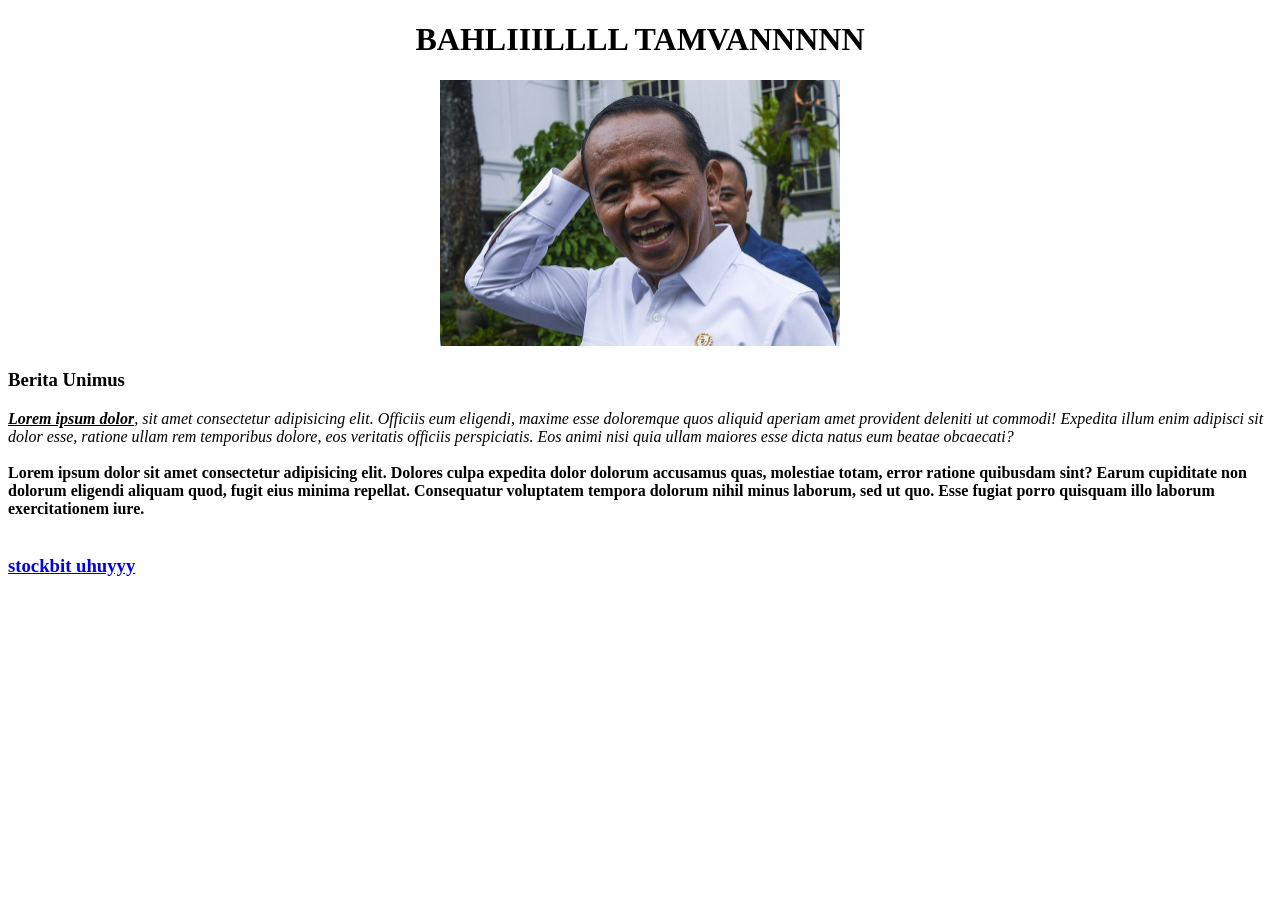
==== index.html @ 966e671b "add index" ====
<!DOCTYPE html>
<html lang="en">
<head>
    <meta charset="UTF-8">
    <meta name="viewport" content="width=device-width, initial-scale=1.0">
    <title>HOME - INFORMATIKA AJEGEJE</title>
</head>
<body>
    <h1 align="center">BAHLIIILLLL TAMVANNNNN</h1>
    <center>   <img src="bahlil.jpg"/ width="400"></center>

    <h3>Berita Unimus</h3>
    <p>
        <i><b><u>Lorem ipsum dolor</b></u>, sit amet consectetur adipisicing elit. Officiis eum eligendi, maxime esse doloremque quos aliquid aperiam amet provident deleniti ut commodi! Expedita illum enim adipisci sit dolor esse, ratione ullam rem temporibus dolore, eos veritatis officiis perspiciatis. Eos animi nisi quia ullam maiores esse dicta natus eum beatae obcaecati?</i>

        <br>
        <br>
        
        <b>Lorem ipsum dolor sit amet consectetur adipisicing elit. Dolores culpa expedita dolor dolorum accusamus quas, molestiae totam, error ratione quibusdam sint? Earum cupiditate non dolorum eligendi aliquam quod, fugit eius minima repellat. Consequatur voluptatem tempora dolorum nihil minus laborum, sed ut quo. Esse fugiat porro quisquam illo laborum exercitationem iure.</b>
        
        <br>
        <br>

        <a href="https://stockbit.com" target="_blank"><h3>stockbit uhuyyy</h3></a>
    </p>
</body>
</html>
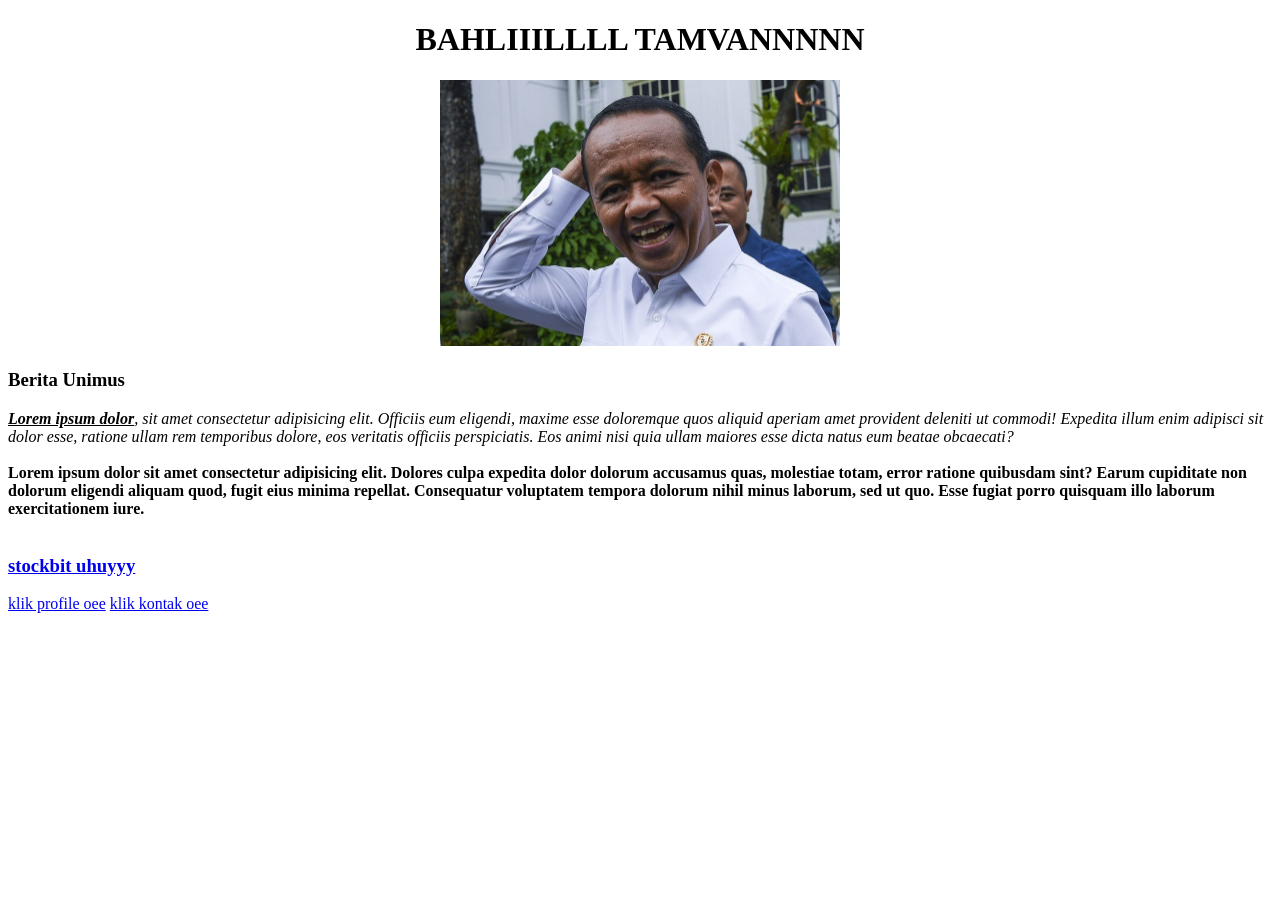
==== commit a6cd8943: "update contact dan profile" ====
--- a/index.html
+++ b/index.html
@@ -22,6 +22,9 @@
         <br>
 
         <a href="https://stockbit.com" target="_blank"><h3>stockbit uhuyyy</h3></a>
+        <a href="profile.html">klik profile oee</a>
+        <a href="contact.html">klik kontak oee</a>
+
     </p>
 </body>
 </html>
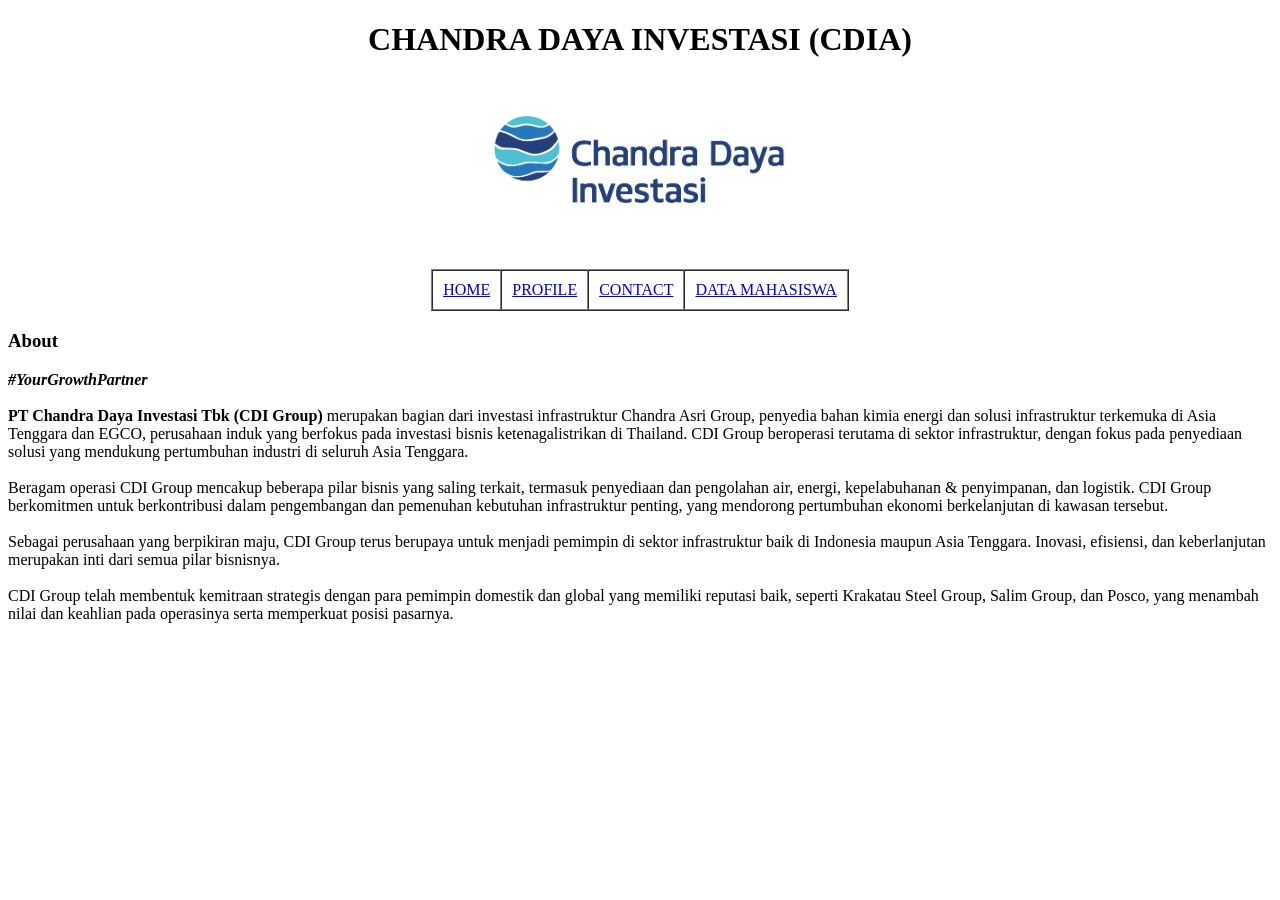
==== commit f8db1b82: "add data mahasiswa" ====
--- a/index.html
+++ b/index.html
@@ -3,28 +3,37 @@
 <head>
     <meta charset="UTF-8">
     <meta name="viewport" content="width=device-width, initial-scale=1.0">
-    <title>HOME - INFORMATIKA AJEGEJE</title>
+    <title>Home - Informatika</title>
 </head>
 <body>
-    <h1 align="center">BAHLIIILLLL TAMVANNNNN</h1>
-    <center>   <img src="bahlil.jpg"/ width="400"></center>
+    <h1 align="center">CHANDRA DAYA INVESTASI (CDIA)</h1>
+    <center>   <img src="/assets/logo.png"/ width="400"></center>
 
-    <h3>Berita Unimus</h3>
+    <br>
+
+    <table border="1" cellspacing="0" cellpadding="10px" align="center">
+        <tr>
+            <td><a href="index.html">HOME</a></td>
+            <td><a href="profile.html">PROFILE</a></td>
+            <td><a href="contact.html">CONTACT</a></td>
+            <td><a href="mahasiswa.html">DATA MAHASISWA</a></td>
+        </tr>
+    </table>
+
+    <h3>About</h3>
     <p>
-        <i><b><u>Lorem ipsum dolor</b></u>, sit amet consectetur adipisicing elit. Officiis eum eligendi, maxime esse doloremque quos aliquid aperiam amet provident deleniti ut commodi! Expedita illum enim adipisci sit dolor esse, ratione ullam rem temporibus dolore, eos veritatis officiis perspiciatis. Eos animi nisi quia ullam maiores esse dicta natus eum beatae obcaecati?</i>
+        <i><b>#YourGrowthPartner</b></i> <br><br>
+        <b>PT Chandra Daya Investasi Tbk (CDI Group)</b> merupakan bagian dari investasi infrastruktur Chandra Asri Group, penyedia bahan kimia energi dan solusi infrastruktur terkemuka di Asia Tenggara dan EGCO, perusahaan induk yang berfokus pada investasi bisnis ketenagalistrikan di Thailand. CDI Group beroperasi terutama di sektor infrastruktur, dengan fokus pada penyediaan solusi yang mendukung pertumbuhan industri di seluruh Asia Tenggara. <br><br>
+
+        Beragam operasi CDI Group mencakup beberapa pilar bisnis yang saling terkait, termasuk penyediaan dan pengolahan air, energi, kepelabuhanan & penyimpanan, dan logistik. CDI Group berkomitmen untuk berkontribusi dalam pengembangan dan pemenuhan kebutuhan infrastruktur penting, yang mendorong pertumbuhan ekonomi berkelanjutan di kawasan tersebut. <br><br>
+
+        Sebagai perusahaan yang berpikiran maju, CDI Group terus berupaya untuk menjadi pemimpin di sektor infrastruktur baik di Indonesia maupun Asia Tenggara. Inovasi, efisiensi, dan keberlanjutan merupakan inti dari semua pilar bisnisnya. <br><br>
+
+        CDI Group telah membentuk kemitraan strategis dengan para pemimpin domestik dan global yang memiliki reputasi baik, seperti Krakatau Steel Group, Salim Group, dan Posco, yang menambah nilai dan keahlian pada operasinya serta memperkuat posisi pasarnya.
 
         <br>
         <br>
-        
-        <b>Lorem ipsum dolor sit amet consectetur adipisicing elit. Dolores culpa expedita dolor dolorum accusamus quas, molestiae totam, error ratione quibusdam sint? Earum cupiditate non dolorum eligendi aliquam quod, fugit eius minima repellat. Consequatur voluptatem tempora dolorum nihil minus laborum, sed ut quo. Esse fugiat porro quisquam illo laborum exercitationem iure.</b>
-        
-        <br>
-        <br>
-
-        <a href="https://stockbit.com" target="_blank"><h3>stockbit uhuyyy</h3></a>
-        <a href="profile.html">klik profile oee</a>
-        <a href="contact.html">klik kontak oee</a>
-
+               
     </p>
 </body>
 </html>
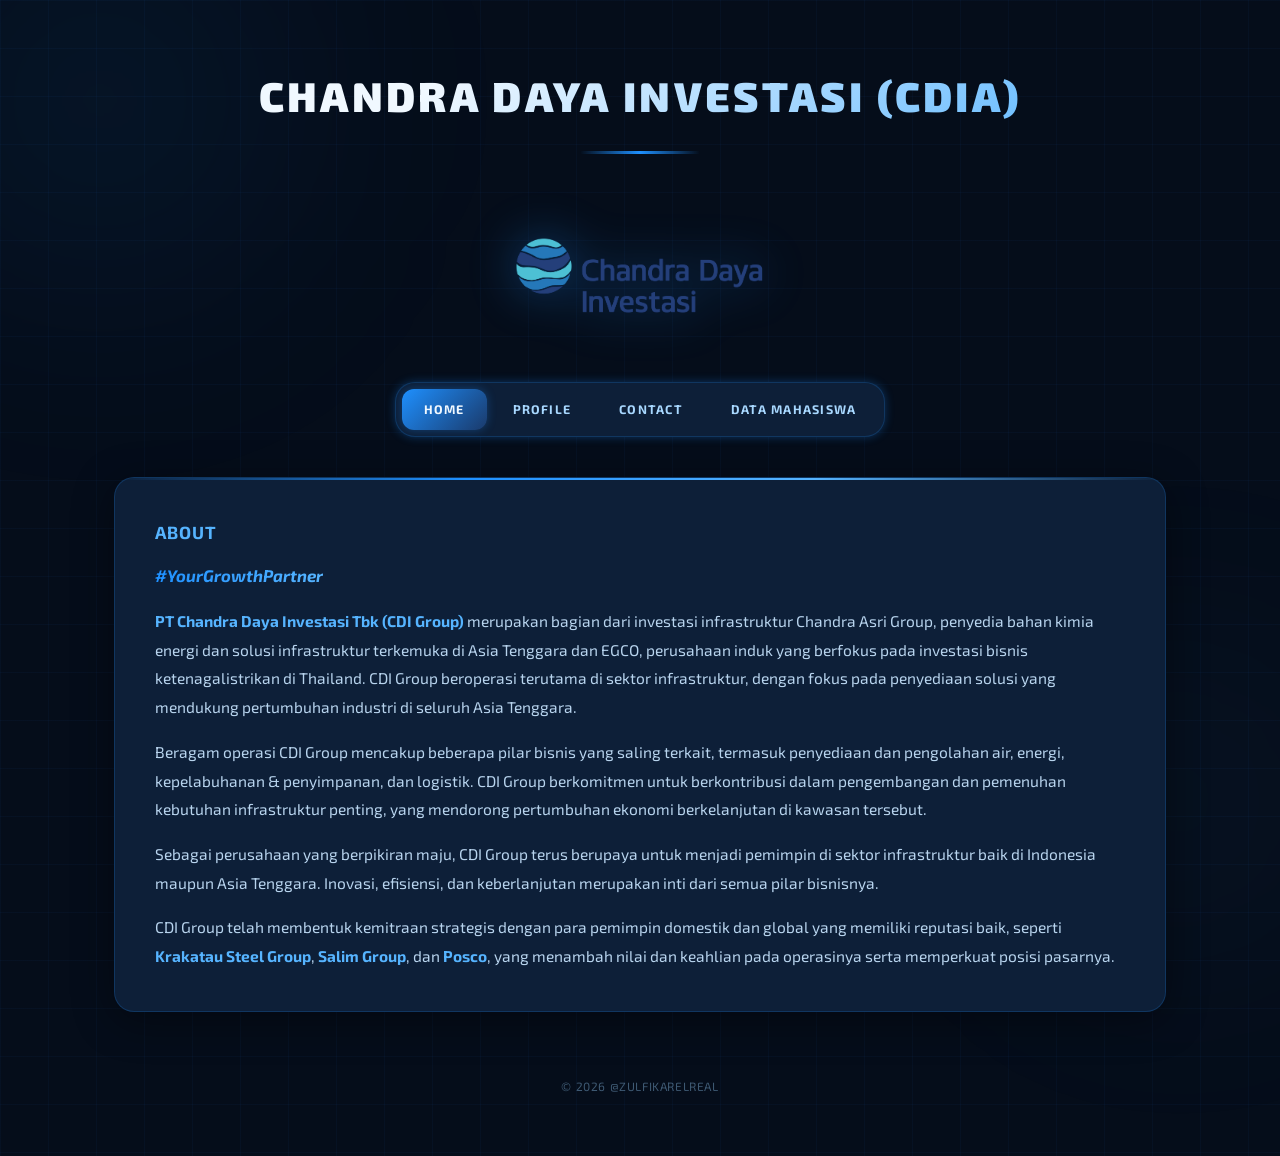
==== commit 803ee83d: "add css" ====
--- a/index.html
+++ b/index.html
@@ -1,39 +1,57 @@
 <!DOCTYPE html>
-<html lang="en">
+<html lang="id">
 <head>
-    <meta charset="UTF-8">
-    <meta name="viewport" content="width=device-width, initial-scale=1.0">
-    <title>Home - Informatika</title>
+  <meta charset="UTF-8">
+  <meta name="viewport" content="width=device-width, initial-scale=1.0">
+  <title>Home | CDIA</title>
+  <link rel="stylesheet" href="css/base.css">
+  <link rel="stylesheet" href="css/index.css">
 </head>
 <body>
-    <h1 align="center">CHANDRA DAYA INVESTASI (CDIA)</h1>
-    <center>   <img src="/assets/logo.png"/ width="400"></center>
 
-    <br>
+  <div class="page-wrapper">
 
-    <table border="1" cellspacing="0" cellpadding="10px" align="center">
-        <tr>
-            <td><a href="index.html">HOME</a></td>
-            <td><a href="profile.html">PROFILE</a></td>
-            <td><a href="contact.html">CONTACT</a></td>
-            <td><a href="mahasiswa.html">DATA MAHASISWA</a></td>
-        </tr>
-    </table>
+    <header class="site-header">
+      <h1 class="site-title">CHANDRA DAYA INVESTASI (CDIA)</h1>
+    </header>
 
-    <h3>About</h3>
-    <p>
-        <i><b>#YourGrowthPartner</b></i> <br><br>
-        <b>PT Chandra Daya Investasi Tbk (CDI Group)</b> merupakan bagian dari investasi infrastruktur Chandra Asri Group, penyedia bahan kimia energi dan solusi infrastruktur terkemuka di Asia Tenggara dan EGCO, perusahaan induk yang berfokus pada investasi bisnis ketenagalistrikan di Thailand. CDI Group beroperasi terutama di sektor infrastruktur, dengan fokus pada penyediaan solusi yang mendukung pertumbuhan industri di seluruh Asia Tenggara. <br><br>
+    <div class="logo-wrap">
+      <img src="assets/logo.png" alt="Logo CDIA">
+    </div>
 
-        Beragam operasi CDI Group mencakup beberapa pilar bisnis yang saling terkait, termasuk penyediaan dan pengolahan air, energi, kepelabuhanan & penyimpanan, dan logistik. CDI Group berkomitmen untuk berkontribusi dalam pengembangan dan pemenuhan kebutuhan infrastruktur penting, yang mendorong pertumbuhan ekonomi berkelanjutan di kawasan tersebut. <br><br>
+    <nav>
+      <div class="nav-table">
+        <a href="index.html" class="active">HOME</a>
+        <a href="profile.html">PROFILE</a>
+        <a href="contact.html">CONTACT</a>
+        <a href="mahasiswa.html">DATA MAHASISWA</a>
+      </div>
+    </nav>
 
-        Sebagai perusahaan yang berpikiran maju, CDI Group terus berupaya untuk menjadi pemimpin di sektor infrastruktur baik di Indonesia maupun Asia Tenggara. Inovasi, efisiensi, dan keberlanjutan merupakan inti dari semua pilar bisnisnya. <br><br>
+    <div class="content-card about-section">
+      <h3>About</h3>
+      <p>
+        <i><b>#YourGrowthPartner</b></i>
+      </p>
+      <p>
+        <b>PT Chandra Daya Investasi Tbk (CDI Group)</b> merupakan bagian dari investasi infrastruktur Chandra Asri Group, penyedia bahan kimia energi dan solusi infrastruktur terkemuka di Asia Tenggara dan EGCO, perusahaan induk yang berfokus pada investasi bisnis ketenagalistrikan di Thailand. CDI Group beroperasi terutama di sektor infrastruktur, dengan fokus pada penyediaan solusi yang mendukung pertumbuhan industri di seluruh Asia Tenggara.
+      </p>
+      <p>
+        Beragam operasi CDI Group mencakup beberapa pilar bisnis yang saling terkait, termasuk penyediaan dan pengolahan air, energi, kepelabuhanan &amp; penyimpanan, dan logistik. CDI Group berkomitmen untuk berkontribusi dalam pengembangan dan pemenuhan kebutuhan infrastruktur penting, yang mendorong pertumbuhan ekonomi berkelanjutan di kawasan tersebut.
+      </p>
+      <p>
+        Sebagai perusahaan yang berpikiran maju, CDI Group terus berupaya untuk menjadi pemimpin di sektor infrastruktur baik di Indonesia maupun Asia Tenggara. Inovasi, efisiensi, dan keberlanjutan merupakan inti dari semua pilar bisnisnya.
+      </p>
+      <p>
+        CDI Group telah membentuk kemitraan strategis dengan para pemimpin domestik dan global yang memiliki reputasi baik, seperti <b>Krakatau Steel Group</b>, <b>Salim Group</b>, dan <b>Posco</b>, yang menambah nilai dan keahlian pada operasinya serta memperkuat posisi pasarnya.
+      </p>
+    </div>
 
-        CDI Group telah membentuk kemitraan strategis dengan para pemimpin domestik dan global yang memiliki reputasi baik, seperti Krakatau Steel Group, Salim Group, dan Posco, yang menambah nilai dan keahlian pada operasinya serta memperkuat posisi pasarnya.
+    <footer>
+      &copy; 2026 @zulfikarelreal
+    </footer>
 
-        <br>
-        <br>
-               
-    </p>
+  </div>
+
 </body>
 </html>
--- a/css/base.css
+++ b/css/base.css
@@ -0,0 +1,346 @@
+/* ============================================
+   CDIA — Base Styles (shared across all pages)
+   ============================================ */
+
+@import url('https://fonts.googleapis.com/css2?family=Exo+2:wght@300;400;600;700;900&family=JetBrains+Mono:wght@400;600&display=swap');
+
+/* ─── CSS Variables ─── */
+:root {
+  --navy:       #050d1a;
+  --navy-mid:   #0a1628;
+  --navy-card:  #0d1f38;
+  --navy-hover: #112444;
+  --steel:      #1a3a6b;
+  --sky:        #1e90ff;
+  --sky-light:  #56b4ff;
+  --sky-pale:   #a8d8ff;
+  --white:      #f0f8ff;
+  --muted:      #7aa5cc;
+  --black:      #000d1a;
+
+  --glow-sky:   0 0 20px rgba(30,144,255,0.45);
+  --glow-sm:    0 0 10px rgba(30,144,255,0.3);
+  --border:     1px solid rgba(30,144,255,0.2);
+
+  --radius-sm:  6px;
+  --radius-md:  12px;
+  --radius-lg:  20px;
+
+  --font-main:  'Exo 2', sans-serif;
+  --font-mono:  'JetBrains Mono', monospace;
+
+  --transition: 0.3s cubic-bezier(0.4, 0, 0.2, 1);
+}
+
+/* ─── Reset & Base ─── */
+*, *::before, *::after {
+  box-sizing: border-box;
+  margin: 0;
+  padding: 0;
+}
+
+html { scroll-behavior: smooth; }
+
+body {
+  font-family: var(--font-main);
+  background-color: var(--navy);
+  color: var(--white);
+  min-height: 100vh;
+  line-height: 1.7;
+  overflow-x: hidden;
+  background-image:
+    linear-gradient(rgba(30,144,255,0.04) 1px, transparent 1px),
+    linear-gradient(90deg, rgba(30,144,255,0.04) 1px, transparent 1px);
+  background-size: 48px 48px;
+}
+
+/* ─── Animated Gradient Orbs ─── */
+body::before, body::after {
+  content: '';
+  position: fixed;
+  border-radius: 50%;
+  filter: blur(120px);
+  pointer-events: none;
+  z-index: 0;
+  animation: orb-float 12s ease-in-out infinite alternate;
+}
+body::before {
+  width: 500px; height: 500px;
+  background: radial-gradient(circle, rgba(30,144,255,0.12), transparent 70%);
+  top: -150px; left: -150px;
+}
+body::after {
+  width: 400px; height: 400px;
+  background: radial-gradient(circle, rgba(86,180,255,0.08), transparent 70%);
+  bottom: -100px; right: -100px;
+  animation-delay: -6s;
+}
+
+@keyframes orb-float {
+  from { transform: translate(0, 0) scale(1); }
+  to   { transform: translate(40px, 30px) scale(1.1); }
+}
+
+/* ─── Page Wrapper ─── */
+.page-wrapper {
+  position: relative;
+  z-index: 1;
+  max-width: 1100px;
+  margin: 0 auto;
+  padding: 0 24px 60px;
+}
+
+/* ─── Header ─── */
+.site-header {
+  text-align: center;
+  padding: 60px 20px 30px;
+  position: relative;
+}
+.site-header::after {
+  content: '';
+  display: block;
+  width: 120px;
+  height: 3px;
+  background: linear-gradient(90deg, transparent, var(--sky), transparent);
+  margin: 20px auto 0;
+  border-radius: 2px;
+}
+.site-title {
+  font-size: clamp(1.6rem, 4vw, 2.6rem);
+  font-weight: 900;
+  letter-spacing: 0.08em;
+  text-transform: uppercase;
+  background: linear-gradient(135deg, var(--white) 30%, var(--sky-light));
+  -webkit-background-clip: text;
+  -webkit-text-fill-color: transparent;
+  background-clip: text;
+  animation: title-in 0.8s ease both;
+}
+@keyframes title-in {
+  from { opacity: 0; transform: translateY(-16px); }
+  to   { opacity: 1; transform: translateY(0); }
+}
+
+/* ─── Logo ─── */
+.logo-wrap {
+  display: flex;
+  justify-content: center;
+  margin: 24px 0 32px;
+  animation: fade-up 0.7s 0.15s ease both;
+}
+.logo-wrap img {
+  width: min(340px, 80vw);
+  filter: drop-shadow(0 0 24px rgba(30,144,255,0.4));
+  transition: filter var(--transition), transform var(--transition);
+}
+.logo-wrap img:hover {
+  filter: drop-shadow(0 0 36px rgba(30,144,255,0.7));
+  transform: scale(1.03);
+}
+
+/* ─── Navigation ─── */
+nav {
+  display: flex;
+  justify-content: center;
+  margin: 0 0 40px;
+  animation: fade-up 0.7s 0.25s ease both;
+}
+.nav-table {
+  display: flex;
+  gap: 4px;
+  background: var(--navy-card);
+  border: var(--border);
+  border-radius: var(--radius-lg);
+  padding: 6px;
+  box-shadow: var(--glow-sm);
+}
+.nav-table a {
+  display: block;
+  padding: 10px 22px;
+  color: var(--sky-pale);
+  text-decoration: none;
+  font-size: 0.78rem;
+  font-weight: 700;
+  letter-spacing: 0.1em;
+  text-transform: uppercase;
+  border-radius: var(--radius-md);
+  transition: background var(--transition), color var(--transition), box-shadow var(--transition);
+  white-space: nowrap;
+}
+.nav-table a:hover,
+.nav-table a.active {
+  background: linear-gradient(135deg, var(--sky), var(--steel));
+  color: var(--white);
+  box-shadow: var(--glow-sm);
+}
+
+/* ─── Content Card ─── */
+.content-card {
+  background: var(--navy-card);
+  border: var(--border);
+  border-radius: var(--radius-lg);
+  padding: 40px;
+  margin: 0 0 32px;
+  box-shadow: 0 8px 40px rgba(0,0,0,0.4);
+  animation: fade-up 0.7s 0.35s ease both;
+  position: relative;
+  overflow: hidden;
+}
+.content-card::before {
+  content: '';
+  position: absolute;
+  top: 0; left: 0; right: 0;
+  height: 2px;
+  background: linear-gradient(90deg, transparent, var(--sky), var(--sky-light), transparent);
+  border-radius: var(--radius-lg) var(--radius-lg) 0 0;
+}
+
+/* ─── Headings ─── */
+h2 {
+  font-size: 1.6rem;
+  font-weight: 700;
+  color: var(--white);
+  text-align: center;
+  margin-bottom: 24px;
+  letter-spacing: 0.04em;
+}
+h3 {
+  font-size: 1.1rem;
+  font-weight: 700;
+  color: var(--sky-light);
+  margin-bottom: 12px;
+  letter-spacing: 0.05em;
+  text-transform: uppercase;
+}
+
+/* ─── Paragraphs ─── */
+p {
+  color: #b8d4ee;
+  font-size: 0.97rem;
+  line-height: 1.85;
+}
+p b { color: var(--sky-light); font-weight: 700; }
+p i b {
+  font-size: 1.05rem;
+  background: linear-gradient(90deg, var(--sky), var(--sky-light));
+  -webkit-background-clip: text;
+  -webkit-text-fill-color: transparent;
+  background-clip: text;
+}
+
+/* ─── Buttons ─── */
+.btn {
+  display: inline-flex;
+  align-items: center;
+  gap: 8px;
+  padding: 11px 28px;
+  background: linear-gradient(135deg, var(--sky), #1266cc);
+  color: var(--white);
+  font-family: var(--font-main);
+  font-size: 0.85rem;
+  font-weight: 700;
+  letter-spacing: 0.08em;
+  text-transform: uppercase;
+  text-decoration: none;
+  border: none;
+  border-radius: var(--radius-md);
+  cursor: pointer;
+  box-shadow: 0 4px 20px rgba(30,144,255,0.35);
+  transition: all var(--transition);
+  position: relative;
+  overflow: hidden;
+}
+.btn::after {
+  content: '';
+  position: absolute;
+  inset: 0;
+  background: linear-gradient(135deg, rgba(255,255,255,0.15), transparent);
+  opacity: 0;
+  transition: opacity var(--transition);
+}
+.btn:hover { transform: translateY(-2px); box-shadow: 0 8px 32px rgba(30,144,255,0.55); }
+.btn:hover::after { opacity: 1; }
+.btn:active { transform: translateY(0); }
+.btn-center {
+  display: flex;
+  justify-content: center;
+  margin: 0 0 24px;
+}
+
+/* ─── Back Link ─── */
+.back-link {
+  display: inline-flex;
+  align-items: center;
+  gap: 6px;
+  color: var(--sky);
+  text-decoration: none;
+  font-size: 0.85rem;
+  font-weight: 600;
+  letter-spacing: 0.05em;
+  padding: 8px 0;
+  transition: color var(--transition), gap var(--transition);
+}
+.back-link::before { content: '←'; }
+.back-link:hover { color: var(--sky-light); gap: 10px; }
+
+/* ─── External Links ─── */
+a.ext-link {
+  display: inline-flex;
+  align-items: center;
+  gap: 6px;
+  color: var(--sky);
+  text-decoration: none;
+  font-weight: 600;
+  font-size: 0.9rem;
+  padding: 10px 20px;
+  background: rgba(30,144,255,0.08);
+  border: var(--border);
+  border-radius: var(--radius-md);
+  transition: all var(--transition);
+}
+a.ext-link::after { content: '↗'; font-size: 0.75em; }
+a.ext-link:hover {
+  background: rgba(30,144,255,0.18);
+  color: var(--sky-light);
+  box-shadow: var(--glow-sm);
+}
+
+/* ─── Divider ─── */
+hr.divider {
+  border: none;
+  border-top: 1px solid rgba(30,144,255,0.15);
+  margin: 32px 0;
+}
+
+/* ─── Footer ─── */
+footer {
+  text-align: center;
+  padding: 32px 0 0;
+  color: rgba(120,165,204,0.5);
+  font-size: 0.75rem;
+  letter-spacing: 0.05em;
+  text-transform: uppercase;
+}
+
+/* ─── Animations ─── */
+@keyframes fade-up {
+  from { opacity: 0; transform: translateY(20px); }
+  to   { opacity: 1; transform: translateY(0); }
+}
+.anim-1 { animation: fade-up 0.7s 0.1s ease both; }
+.anim-2 { animation: fade-up 0.7s 0.2s ease both; }
+.anim-3 { animation: fade-up 0.7s 0.3s ease both; }
+.anim-4 { animation: fade-up 0.7s 0.4s ease both; }
+
+/* ─── Scrollbar ─── */
+::-webkit-scrollbar { width: 8px; height: 8px; }
+::-webkit-scrollbar-track { background: var(--navy); }
+::-webkit-scrollbar-thumb { background: var(--steel); border-radius: 4px; }
+::-webkit-scrollbar-thumb:hover { background: var(--sky); }
+
+/* ─── Responsive ─── */
+@media (max-width: 640px) {
+  .content-card { padding: 24px 18px; }
+  .nav-table { flex-wrap: wrap; border-radius: var(--radius-md); }
+  .nav-table a { font-size: 0.7rem; padding: 8px 14px; }
+}
--- a/css/index.css
+++ b/css/index.css
@@ -0,0 +1,25 @@
+/* ============================================
+   index.css — Home Page Specific Styles
+   ============================================ */
+
+/* Hero tagline */
+.tagline {
+  display: inline-block;
+  font-size: 1.05rem;
+  background: linear-gradient(90deg, var(--sky), var(--sky-light));
+  -webkit-background-clip: text;
+  -webkit-text-fill-color: transparent;
+  background-clip: text;
+  font-weight: 700;
+  font-style: italic;
+  margin-bottom: 16px;
+}
+
+/* About section spacing */
+.about-section h3 {
+  margin-top: 0;
+}
+
+.about-section p + p {
+  margin-top: 16px;
+}
